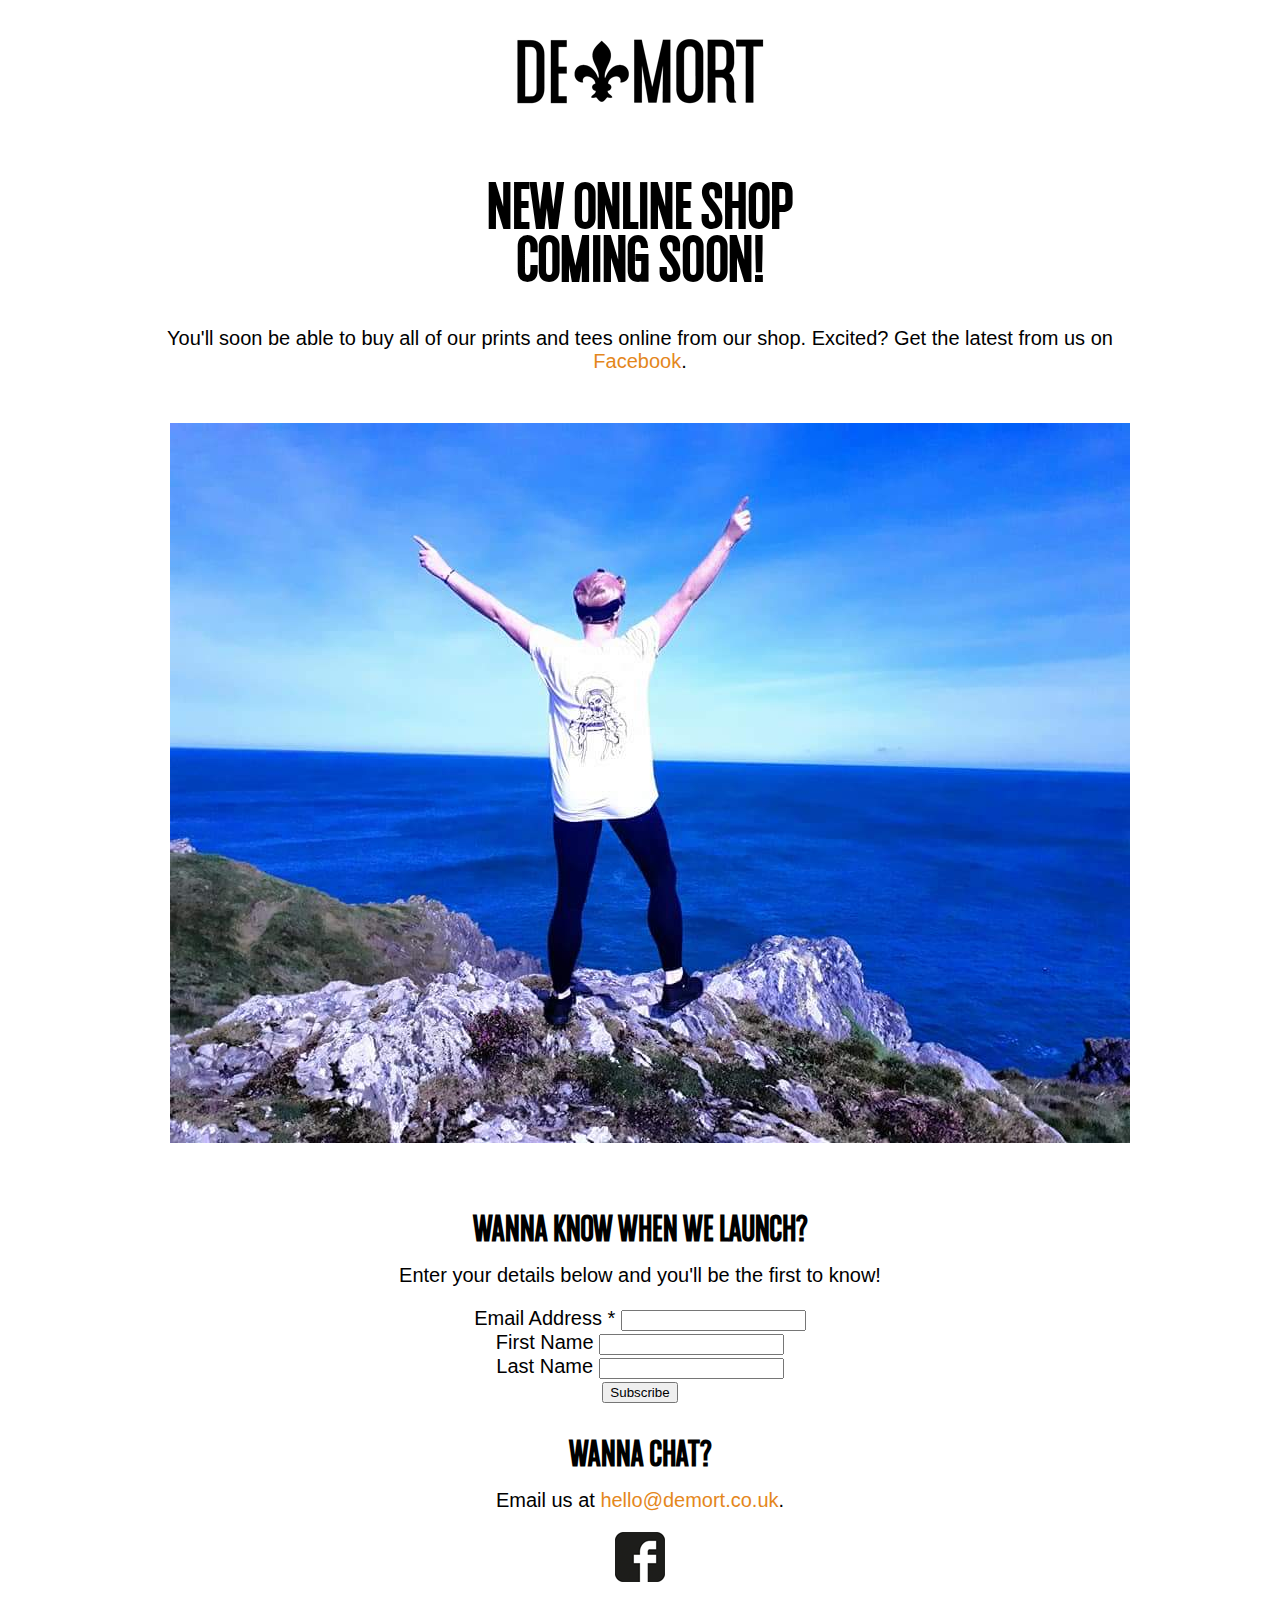
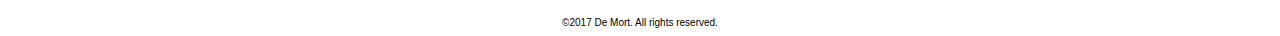
==== index.html @ 7a6bc4f7 "Add files via upload" ====
<!DOCTYPE html>
<html lang="en">
	<head>
		<!-- Basic page needs -->
		<meta charset="utf-8">
		<title>De Mort - Online Shop Coming Soon!</title>
		<meta name="description" content="Your new De Mort online shop is coming soon! Enter your email address to find out when we launch.">
		<!-- Mobile Specific Metas -->
		<meta name="viewport" content="width=device-width, initial-scale=1">
		<!-- Styles -->
		<link rel="stylesheet" type="text/css" href="holdingpage.css">
		<link rel="stylesheet" type="text/css" href="fonts/fonts.css" charset="utf-8" />
		<!-- Include Google Analytics code -->
		<!-- MailChimp default styling-->
		<style type="text/css">
					#mc_embed_signup{background:#fff; clear:left; font:/*14px */Helvetica,Arial,sans-serif; }
					/* Add your own MailChimp form style overrides in your site stylesheet or in this style block.
					   We recommend moving this block and the preceding CSS link to the HEAD of your HTML file. */
		</style>
	</head>
	<body>
		<div id="container">
			<img id="logo" src="images/logo.png" alt="De Mort">
			<h1>New Online Shop</br>Coming Soon!</h1>
			<p>You'll soon be able to buy all of our prints and tees online from our shop. Excited? Get the latest from us on <a href="https://www.facebook.com/LaFleurDeLaMortMMXVII/" title="Like us on Facebook" target="_blank">Facebook</a>.</p>
			<div id="heroContainer">
				<img id="hero" src="images/hero.jpg" alt="Clothing">
			</div>
			<h3>Wanna know when we launch?</h3>
			<p>Enter your details below and you'll be the first to know!</p>
			<!-- Begin MailChimp Signup Form -->
				<link href="//cdn-images.mailchimp.com/embedcode/classic-10_7.css" rel="stylesheet" type="text/css">
				
				<div id="mc_embed_signup">
				<form action="//demort.us16.list-manage.com/subscribe/post?u=e50763f1ba371c760391d6a00&amp;id=ba9508e83a" method="post" id="mc-embedded-subscribe-form" name="mc-embedded-subscribe-form" class="validate" target="_blank" novalidate>
					<div id="mc_embed_signup_scroll">
					
				<!--<div class="indicates-required"><span class="asterisk">*</span> indicates required</div>-->
				<div class="mc-field-group">
					<label for="mce-EMAIL">Email Address  <span class="asterisk">*</span>
				</label>
					<input type="email" value="" name="EMAIL" class="required email" id="mce-EMAIL">
				</div>
				<div class="mc-field-group">
					<label for="mce-FNAME">First Name </label>
					<input type="text" value="" name="FNAME" class="" id="mce-FNAME">
				</div>
				<div class="mc-field-group">
					<label for="mce-LNAME">Last Name </label>
					<input type="text" value="" name="LNAME" class="" id="mce-LNAME">
				</div>
					<div id="mce-responses" class="clear">
						<div class="response" id="mce-error-response" style="display:none"></div>
						<div class="response" id="mce-success-response" style="display:none"></div>
					</div>    <!-- real people should not fill this in and expect good things - do not remove this or risk form bot signups-->
					<div style="position: absolute; left: -5000px;" aria-hidden="true"><input type="text" name="b_e50763f1ba371c760391d6a00_ba9508e83a" tabindex="-1" value=""></div>
					<div class="clear"><input type="submit" value="Subscribe" name="subscribe" id="mc-embedded-subscribe" class="button"></div>
					</div>
				</form>
				</div>

<!--End mc_embed_signup-->
			<h3>Wanna chat?</h3>
			<p>Email us at <a href="mailto:hello@demort.com">hello@demort.co.uk</a>.</p>
			<!--social links-->
			<a href="https://www.facebook.com/LaFleurDeLaMortMMXVII/"><img src="images/icon_facebook.png" alt="Facebook"></a>
			<span id="footer">&copy;2017 De Mort. All rights reserved.</span>
		</div><!--/container-->
	</body>
</html>
---- holdingpage.css ----
/*Typography*/

body {
	font-family: Arial, Helvetica, sans-serif;
	font-size: 1.25rem;
	color: #000000;
}

h1 {
	font-size: 3em;
}

h2 {
	font-size: 2em;
}

h3 {
	font-size: 1.75em;
	margin-bottom: 0.5em;
}

h1, h3 {
	font-family: 'americanamedium', Arial, Helvetica, sans-serif;
	text-transform: uppercase;	
}

p, span {
	font-family: Arial, Helvetica, sans-serif;
}

a {
	color: #e4871c;
	text-decoration: none;
	
}
/*Structure*/

#container {
	max-width: 960px;
	margin: 0 auto;
	text-align: center;
}

#footer {
	display: block;
	font-size: 10px;
	margin-top: 30px;
}

/*Content*/

#logo {
	text-align: center;
	/*max-width: 30%;*/
	margin-top: 30px;
	margin-bottom: 30px;
}

#hero {
	text-align: center;
	max-width: 100%;
	height: auto;
	margin: 30px 10px;
}

/* MailChimp form*/
---- fonts/fonts.css ----
/*! Generated by Font Squirrel (https://www.fontsquirrel.com) on September 20, 2017 */



@font-face {
    font-family: 'americanamedium';
    src: url('americanatest-webfont.eot');
    src: url('americanatest-webfont.eot?#iefix') format('embedded-opentype'),
         url('americanatest-webfont.woff2') format('woff2'),
         url('americanatest-webfont.woff') format('woff'),
         url('americanatest-webfont.ttf') format('truetype'),
         url('americanatest-webfont.svg#americanamedium') format('svg');
    font-weight: normal;
    font-style: normal;

}
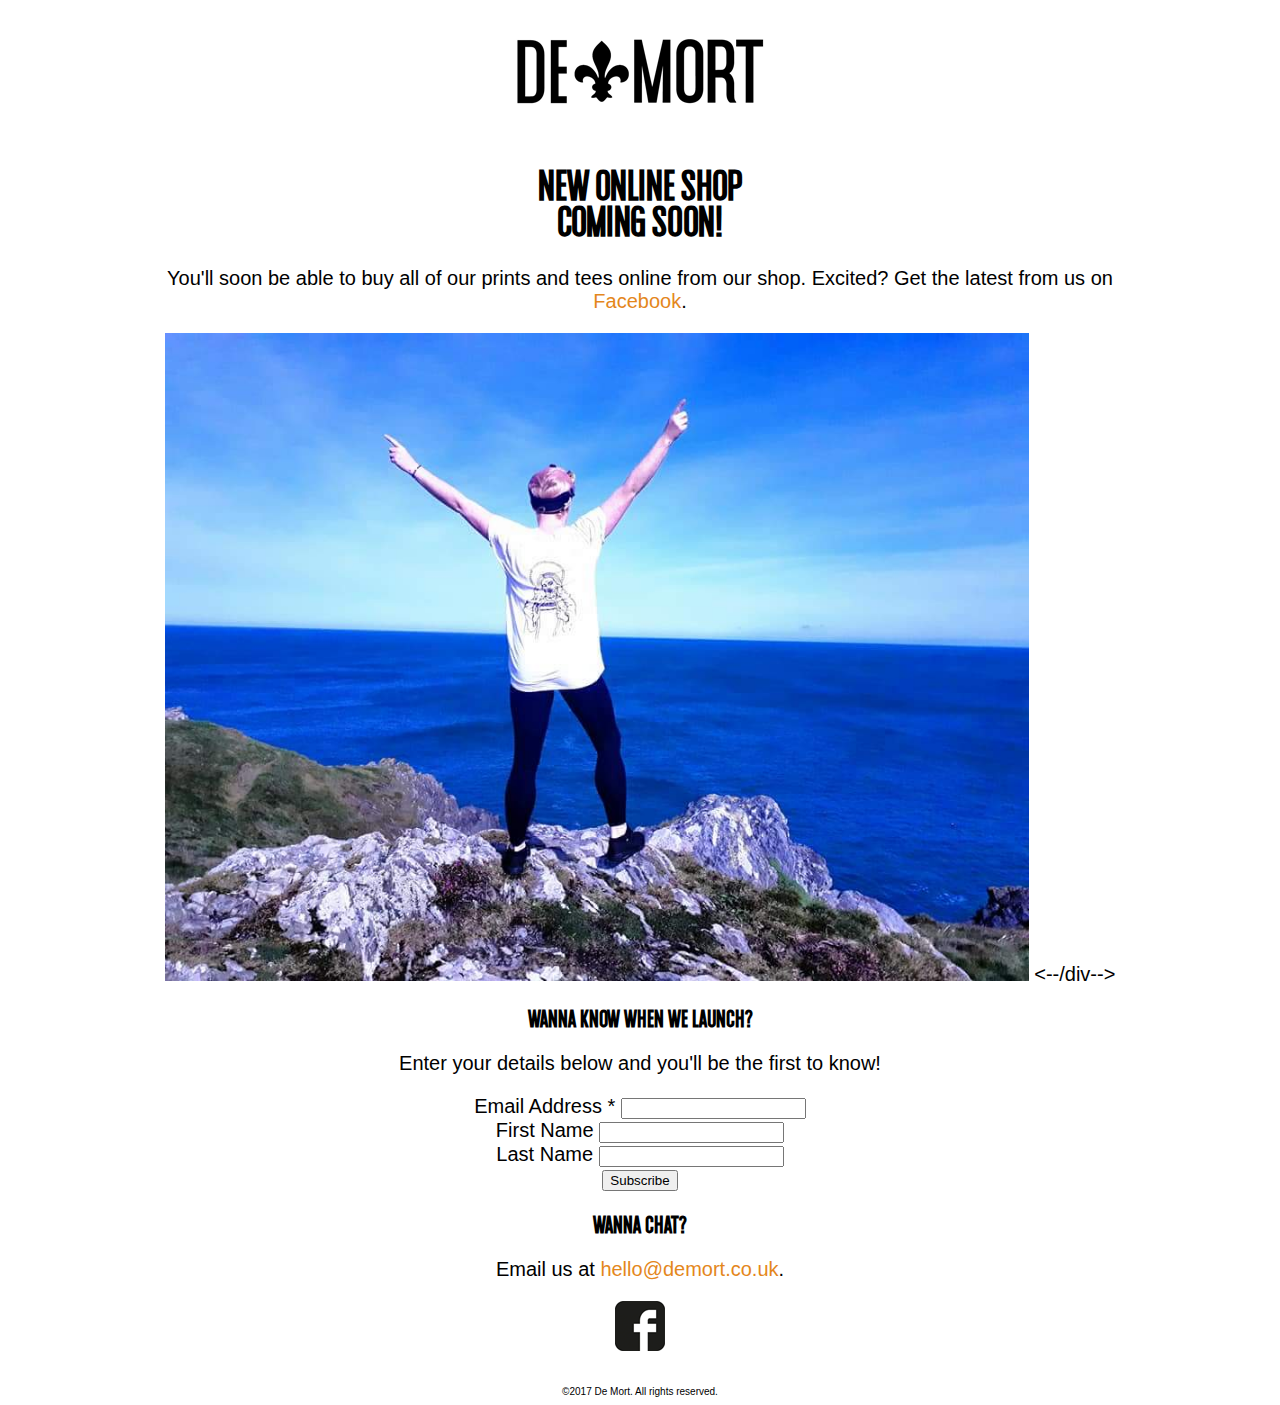
==== commit 00ccd99e: "Add files via upload" ====
--- a/index.html
+++ b/index.html
@@ -23,9 +23,9 @@
 			<img id="logo" src="images/logo.png" alt="De Mort">
 			<h1>New Online Shop</br>Coming Soon!</h1>
 			<p>You'll soon be able to buy all of our prints and tees online from our shop. Excited? Get the latest from us on <a href="https://www.facebook.com/LaFleurDeLaMortMMXVII/" title="Like us on Facebook" target="_blank">Facebook</a>.</p>
-			<div id="heroContainer">
+			<!--div class="heroContainer"-->
 				<img id="hero" src="images/hero.jpg" alt="Clothing">
-			</div>
+			<--/div-->
 			<h3>Wanna know when we launch?</h3>
 			<p>Enter your details below and you'll be the first to know!</p>
 			<!-- Begin MailChimp Signup Form -->
--- a/holdingpage.css
+++ b/holdingpage.css
@@ -4,19 +4,6 @@
 	font-family: Arial, Helvetica, sans-serif;
 	font-size: 1.25rem;
 	color: #000000;
-}
-
-h1 {
-	font-size: 3em;
-}
-
-h2 {
-	font-size: 2em;
-}
-
-h3 {
-	font-size: 1.75em;
-	margin-bottom: 0.5em;
 }
 
 h1, h3 {
@@ -41,6 +28,14 @@
 	text-align: center;
 }
 
+.heroContainer {
+	box-sizing: border-box;
+	width: 90%;
+	max-width: 940px;
+	margin: 0 auto;
+	/*padding: 10px;*/
+}
+
 #footer {
 	display: block;
 	font-size: 10px;
@@ -51,16 +46,17 @@
 
 #logo {
 	text-align: center;
-	/*max-width: 30%;*/
+	max-width: 30%;
 	margin-top: 30px;
 	margin-bottom: 30px;
 }
 
 #hero {
+	box-sizing: border-box;
 	text-align: center;
-	max-width: 100%;
+	max-width: 90%;
 	height: auto;
-	margin: 30px 10px;
+	/*margin: 30px 0px;*/
 }
 
-/* MailChimp form*/+/* MailChimp form*/
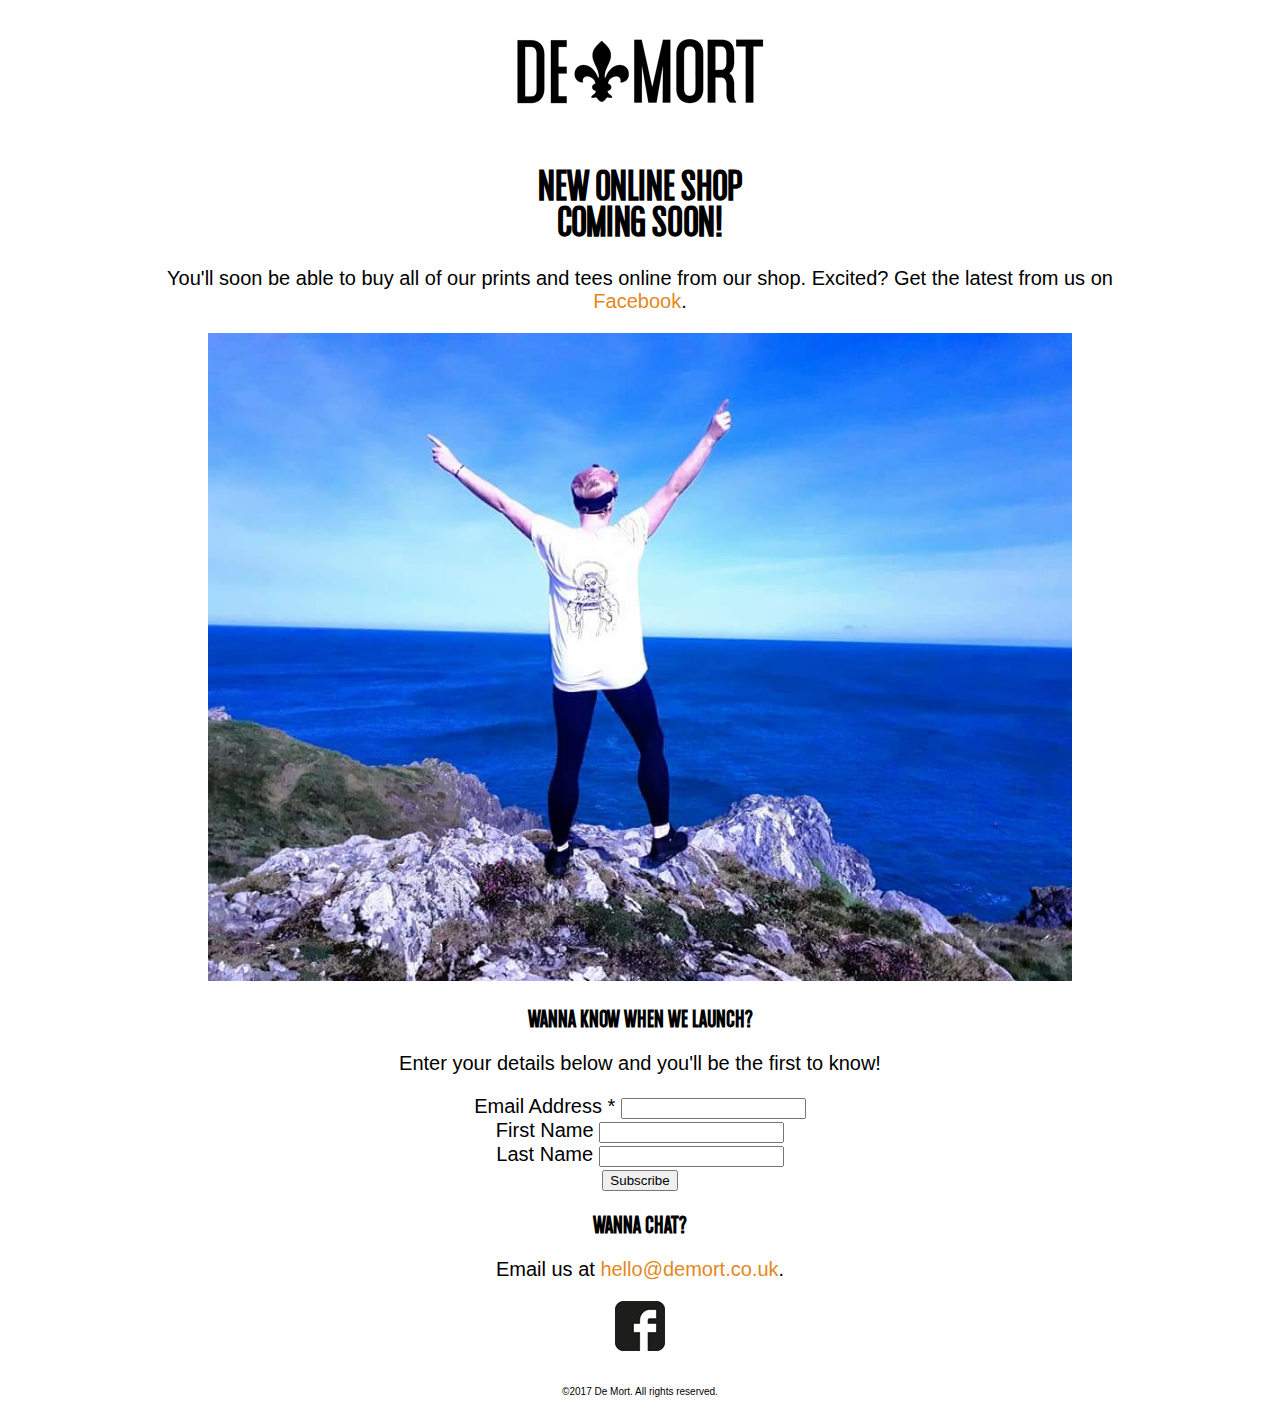
==== commit 03e9a912: "Add files via upload" ====
--- a/index.html
+++ b/index.html
@@ -25,7 +25,7 @@
 			<p>You'll soon be able to buy all of our prints and tees online from our shop. Excited? Get the latest from us on <a href="https://www.facebook.com/LaFleurDeLaMortMMXVII/" title="Like us on Facebook" target="_blank">Facebook</a>.</p>
 			<!--div class="heroContainer"-->
 				<img id="hero" src="images/hero.jpg" alt="Clothing">
-			<--/div-->
+			<!--/div-->
 			<h3>Wanna know when we launch?</h3>
 			<p>Enter your details below and you'll be the first to know!</p>
 			<!-- Begin MailChimp Signup Form -->
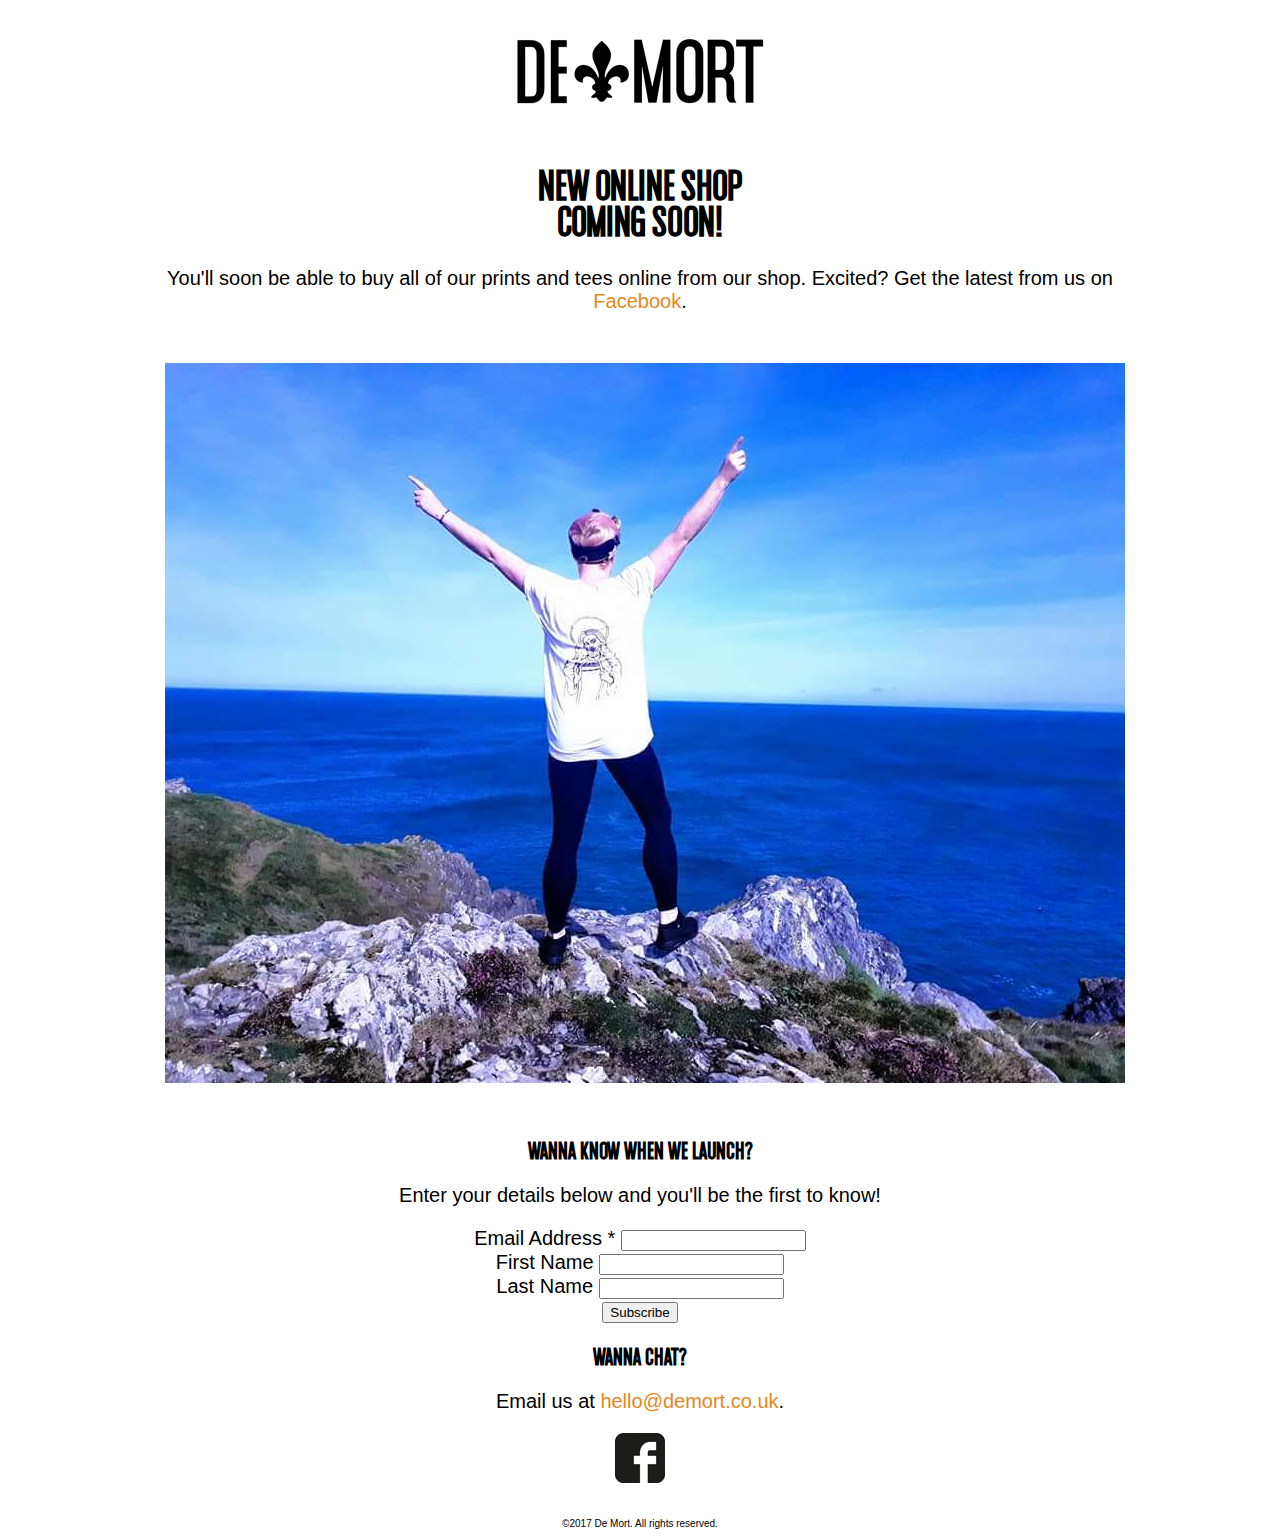
==== commit 6c83775f: "Add files via upload" ====
--- a/index.html
+++ b/index.html
@@ -23,8 +23,8 @@
 			<img id="logo" src="images/logo.png" alt="De Mort">
 			<h1>New Online Shop</br>Coming Soon!</h1>
 			<p>You'll soon be able to buy all of our prints and tees online from our shop. Excited? Get the latest from us on <a href="https://www.facebook.com/LaFleurDeLaMortMMXVII/" title="Like us on Facebook" target="_blank">Facebook</a>.</p>
-			<!--div class="heroContainer"-->
-				<img id="hero" src="images/hero.jpg" alt="Clothing">
+			<!--div id="heroContainer"-->
+				<img class="hero" src="images/hero.jpg" alt="Clothing">
 			<!--/div-->
 			<h3>Wanna know when we launch?</h3>
 			<p>Enter your details below and you'll be the first to know!</p>
@@ -67,4 +67,5 @@
 			<span id="footer">&copy;2017 De Mort. All rights reserved.</span>
 		</div><!--/container-->
 	</body>
-</html>+</html>
+
--- a/holdingpage.css
+++ b/holdingpage.css
@@ -28,12 +28,11 @@
 	text-align: center;
 }
 
-.heroContainer {
+#heroContainer {
 	box-sizing: border-box;
-	width: 90%;
-	max-width: 940px;
+	width: 100%;
 	margin: 0 auto;
-	/*padding: 10px;*/
+	padding: 10px;
 }
 
 #footer {
@@ -51,12 +50,13 @@
 	margin-bottom: 30px;
 }
 
-#hero {
+.hero {
 	box-sizing: border-box;
 	text-align: center;
-	max-width: 90%;
+	max-width: 100%;
 	height: auto;
-	/*margin: 30px 0px;*/
+	margin: 30px 5px;
 }
 
 /* MailChimp form*/
+
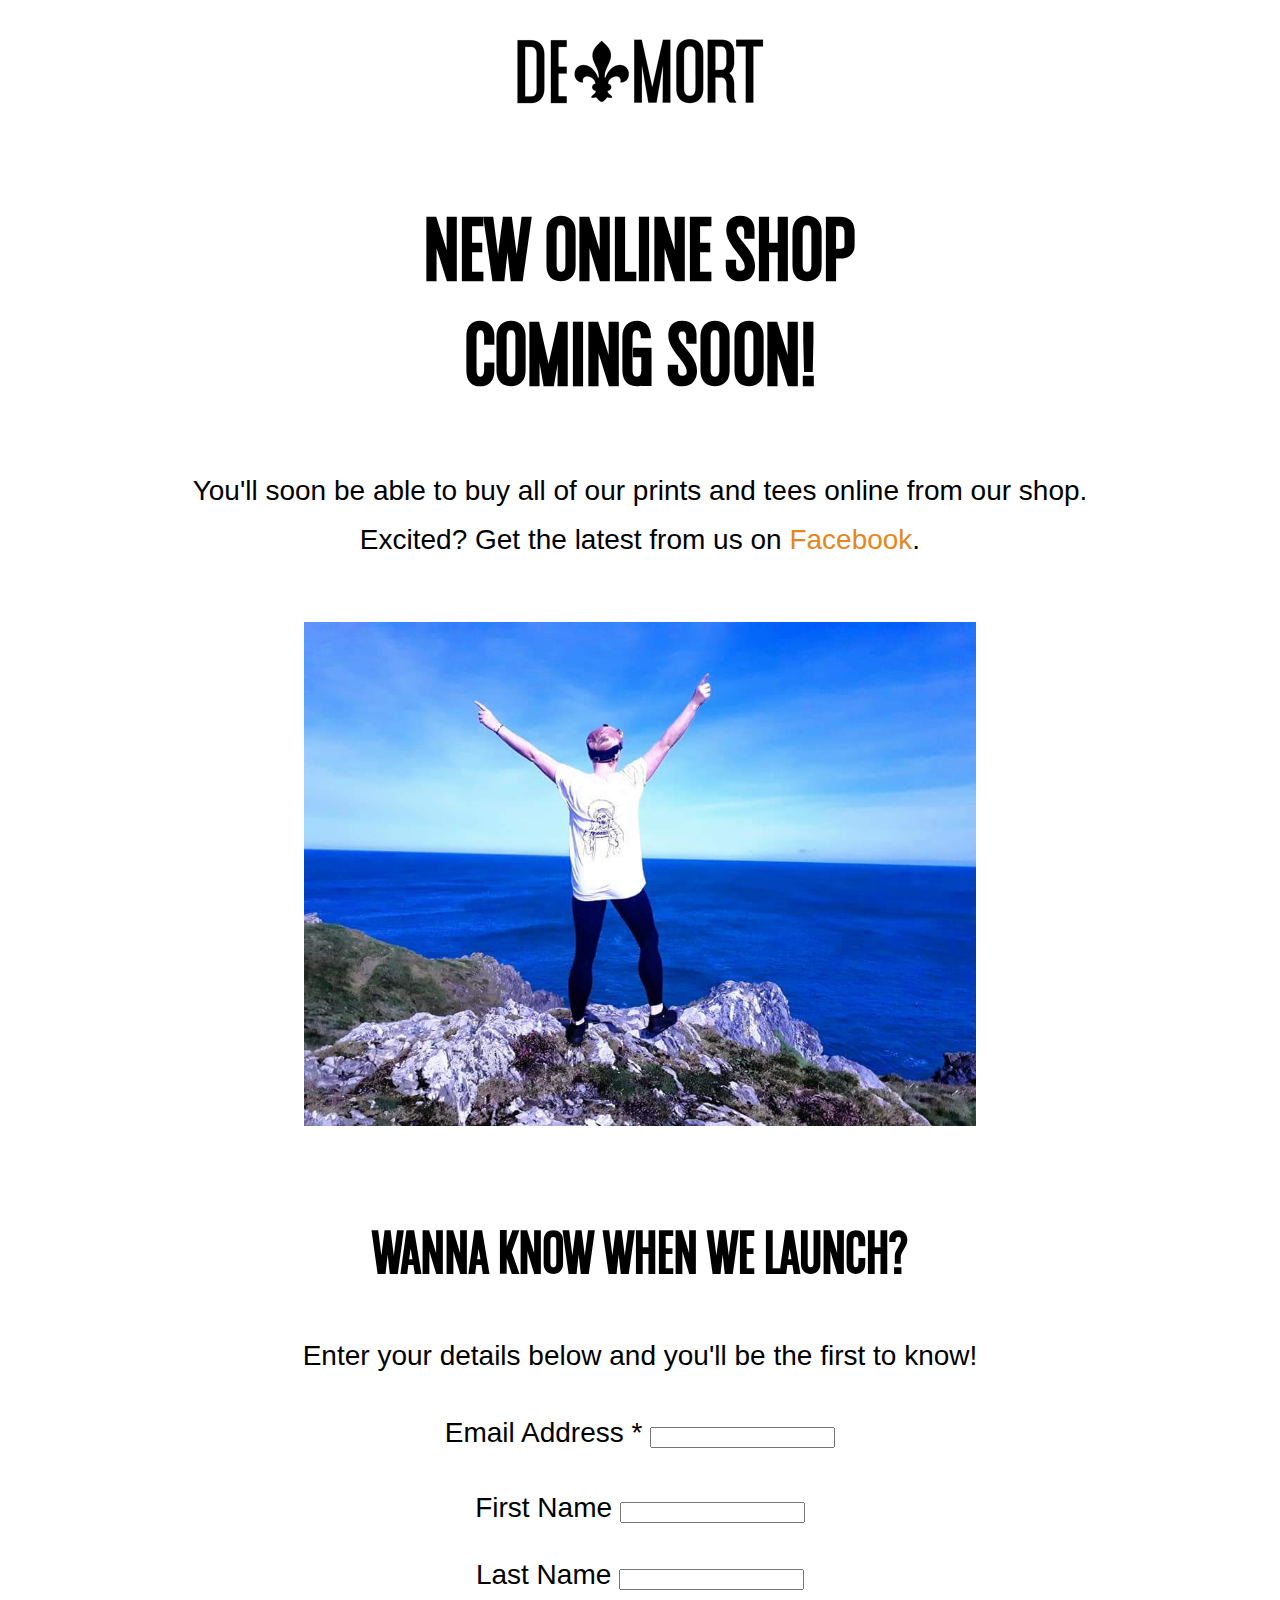
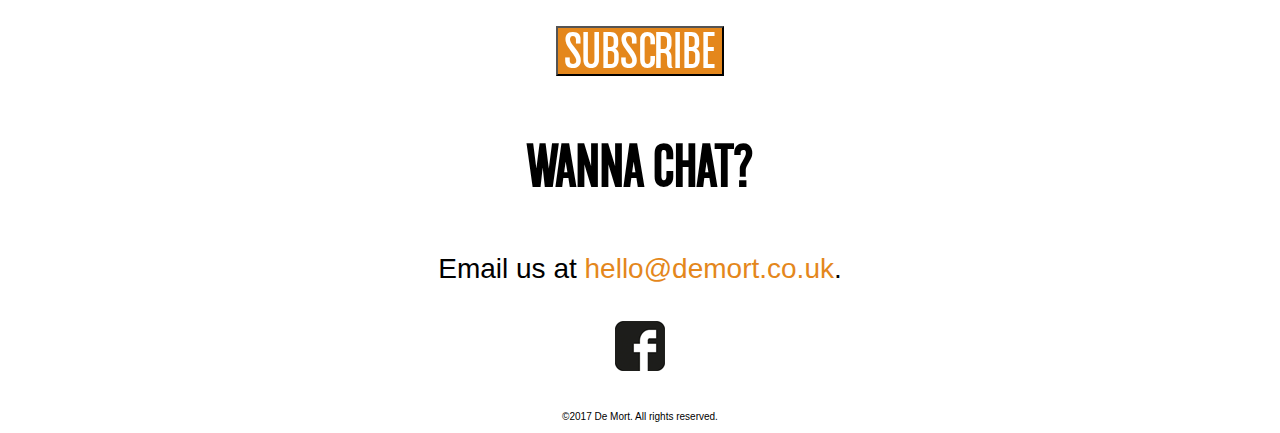
==== commit 22b6db3f: "add Google Analytics for push to live" ====
--- a/index.html
+++ b/index.html
@@ -5,12 +5,25 @@
 		<meta charset="utf-8">
 		<title>De Mort - Online Shop Coming Soon!</title>
 		<meta name="description" content="Your new De Mort online shop is coming soon! Enter your email address to find out when we launch.">
+		<link rel="canonical" href="https://www.demort.co.uk">
 		<!-- Mobile Specific Metas -->
 		<meta name="viewport" content="width=device-width, initial-scale=1">
 		<!-- Styles -->
 		<link rel="stylesheet" type="text/css" href="holdingpage.css">
 		<link rel="stylesheet" type="text/css" href="fonts/fonts.css" charset="utf-8" />
+		<!-- Favicon -->
+		<link rel="icon" type="image/png" href="images/favicon.png">
 		<!-- Include Google Analytics code -->
+		<script>
+			(function(i,s,o,g,r,a,m){i['GoogleAnalyticsObject']=r;i[r]=i[r]||function(){
+			(i[r].q=i[r].q||[]).push(arguments)},i[r].l=1*new Date();a=s.createElement(o),
+			m=s.getElementsByTagName(o)[0];a.async=1;a.src=g;m.parentNode.insertBefore(a,m)
+			})(window,document,'script','https://www.google-analytics.com/analytics.js','ga');
+
+			ga('create', 'UA-106097727-1', 'auto');
+			ga('send', 'pageview');
+
+		</script>
 		<!-- MailChimp default styling-->
 		<style type="text/css">
 					#mc_embed_signup{background:#fff; clear:left; font:/*14px */Helvetica,Arial,sans-serif; }
--- a/holdingpage.css
+++ b/holdingpage.css
@@ -11,8 +11,20 @@
 	text-transform: uppercase;	
 }
 
+h1 {
+	font-size: 3em;
+	line-height: 1.25em;
+}
+
+h3 {
+	font-size: 2em;
+	line-height: 1.25em;
+	margin-bottom: 0.75em;
+}
+
 p, span {
 	font-family: Arial, Helvetica, sans-serif;
+	line-height: 1.75em;
 }
 
 a {
@@ -20,6 +32,7 @@
 	text-decoration: none;
 	
 }
+
 /*Structure*/
 
 #container {
@@ -45,7 +58,7 @@
 
 #logo {
 	text-align: center;
-	max-width: 30%;
+/*	max-width: 30%;*/
 	margin-top: 30px;
 	margin-bottom: 30px;
 }
@@ -55,8 +68,62 @@
 	text-align: center;
 	max-width: 100%;
 	height: auto;
-	margin: 30px 5px;
+	margin: 30px auto;
 }
 
 /* MailChimp form*/
 
+.mc-field-group {
+	margin-bottom: 1.25em;
+}
+
+.button {
+	background-color: #e4871c;
+	color: #ffffff;
+	font-family: 'americanamedium', Arial, Helvetica, sans-serif;
+	font-size: 1.75em;
+	text-transform: uppercase;
+}
+
+@media (min-width: 400px) {
+	#container {
+		padding-left: 20px;
+		padding-right: 20px;
+	}
+}
+
+/* Larger than phablet */
+@media (min-width: 550px) {
+	#container {
+		padding-left: 30px;
+		padding-right: 30px;
+	}
+}
+
+/* Larger than tablet */
+@media (min-width: 750px) {
+	#container {
+		padding-left: 50px;
+		padding-right: 50px;
+	}
+	body {
+		font-size: 1.75rem;
+	}
+	.hero {
+		max-width: 70%;
+	}
+}
+
+/* Larger than desktop */
+@media (min-width: 1000px) {
+	#container {
+		padding-left: 100px;
+		padding-right: 100px;
+	}
+	body {
+		font-size: 1.75rem;
+	}
+	.hero {
+		max-width: 70%;
+	}
+}
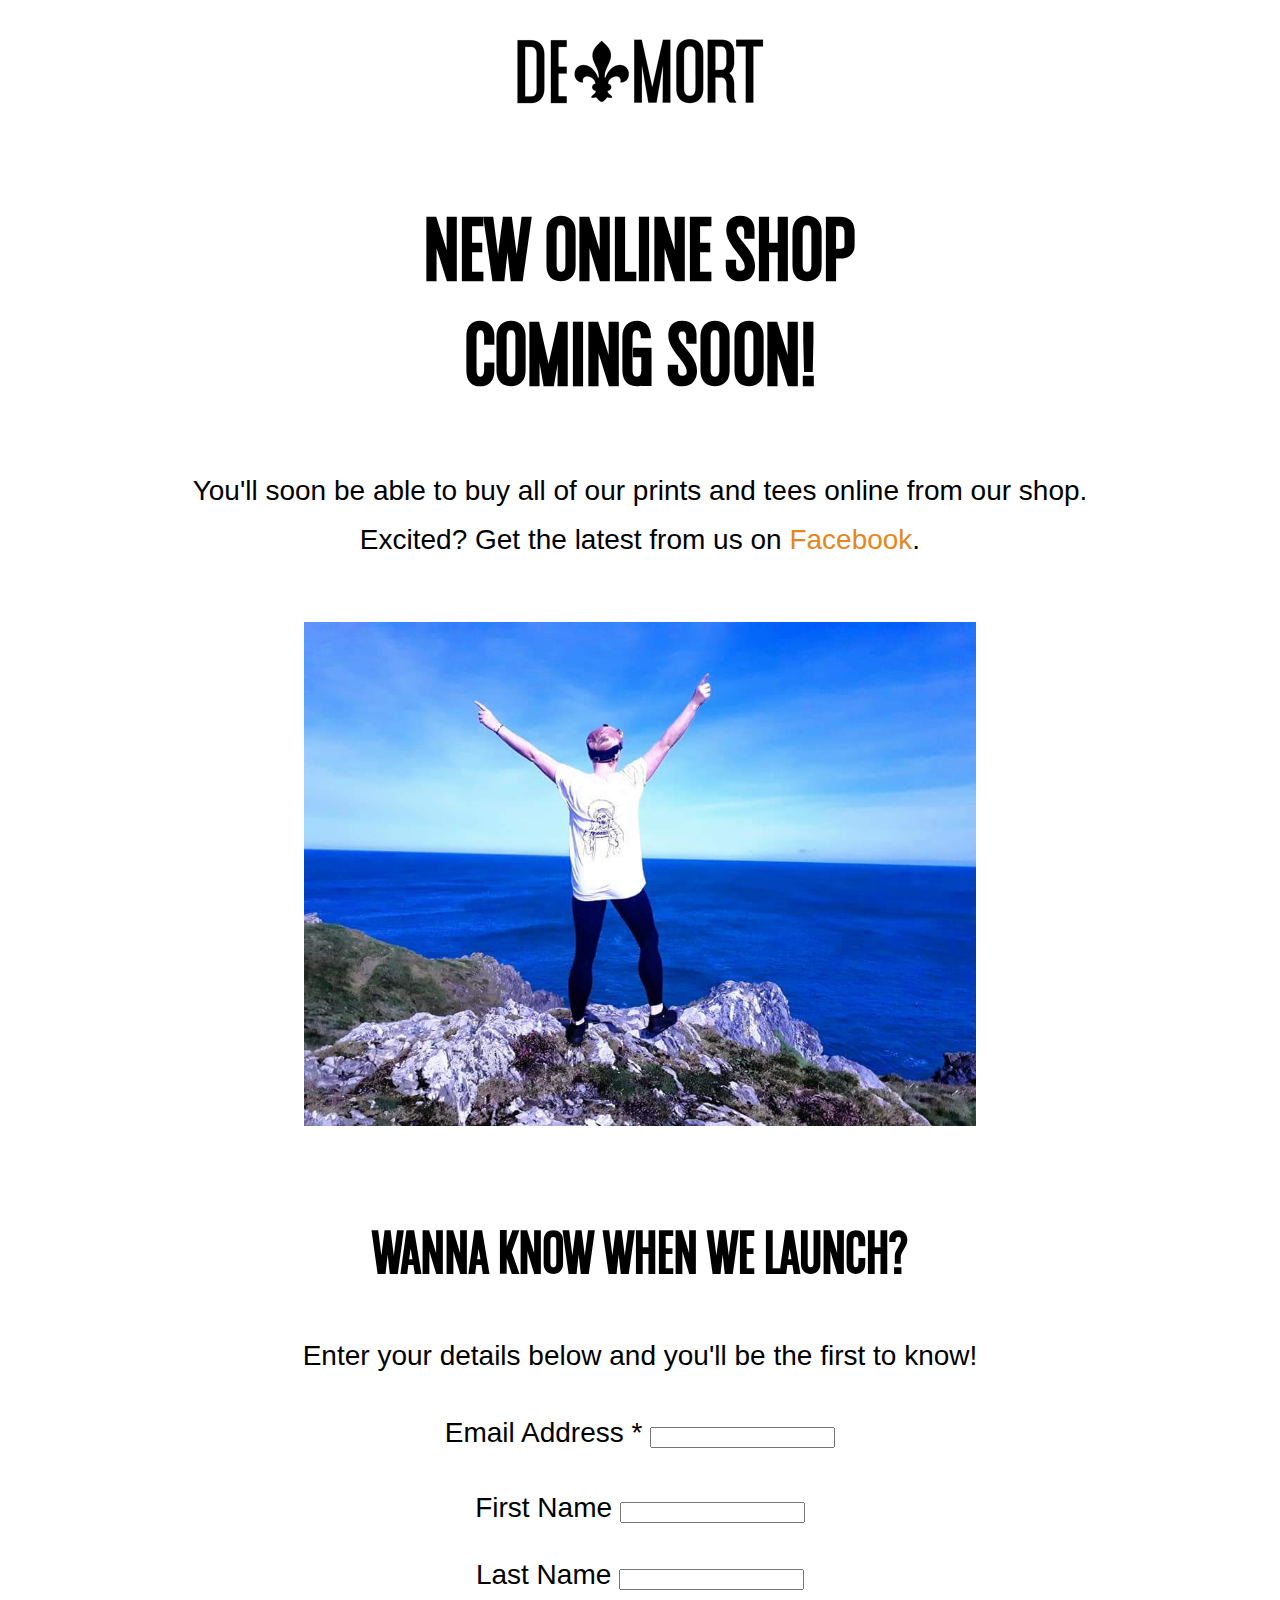
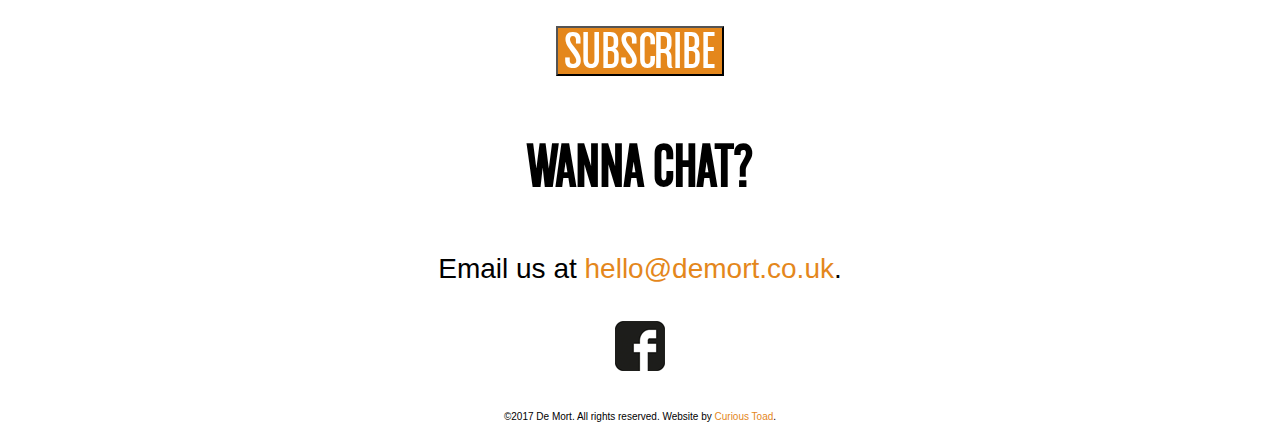
==== commit c5334eaa: "Add website credit" ====
--- a/index.html
+++ b/index.html
@@ -77,7 +77,7 @@
 			<p>Email us at <a href="mailto:hello@demort.com">hello@demort.co.uk</a>.</p>
 			<!--social links-->
 			<a href="https://www.facebook.com/LaFleurDeLaMortMMXVII/"><img src="images/icon_facebook.png" alt="Facebook"></a>
-			<span id="footer">&copy;2017 De Mort. All rights reserved.</span>
+			<span id="footer">&copy;2017 De Mort. All rights reserved. Website by <a href="http://www.curioustoad.co.uk/" target="_blank" rel="nofollow">Curious Toad</a>.</span>
 		</div><!--/container-->
 	</body>
 </html>
